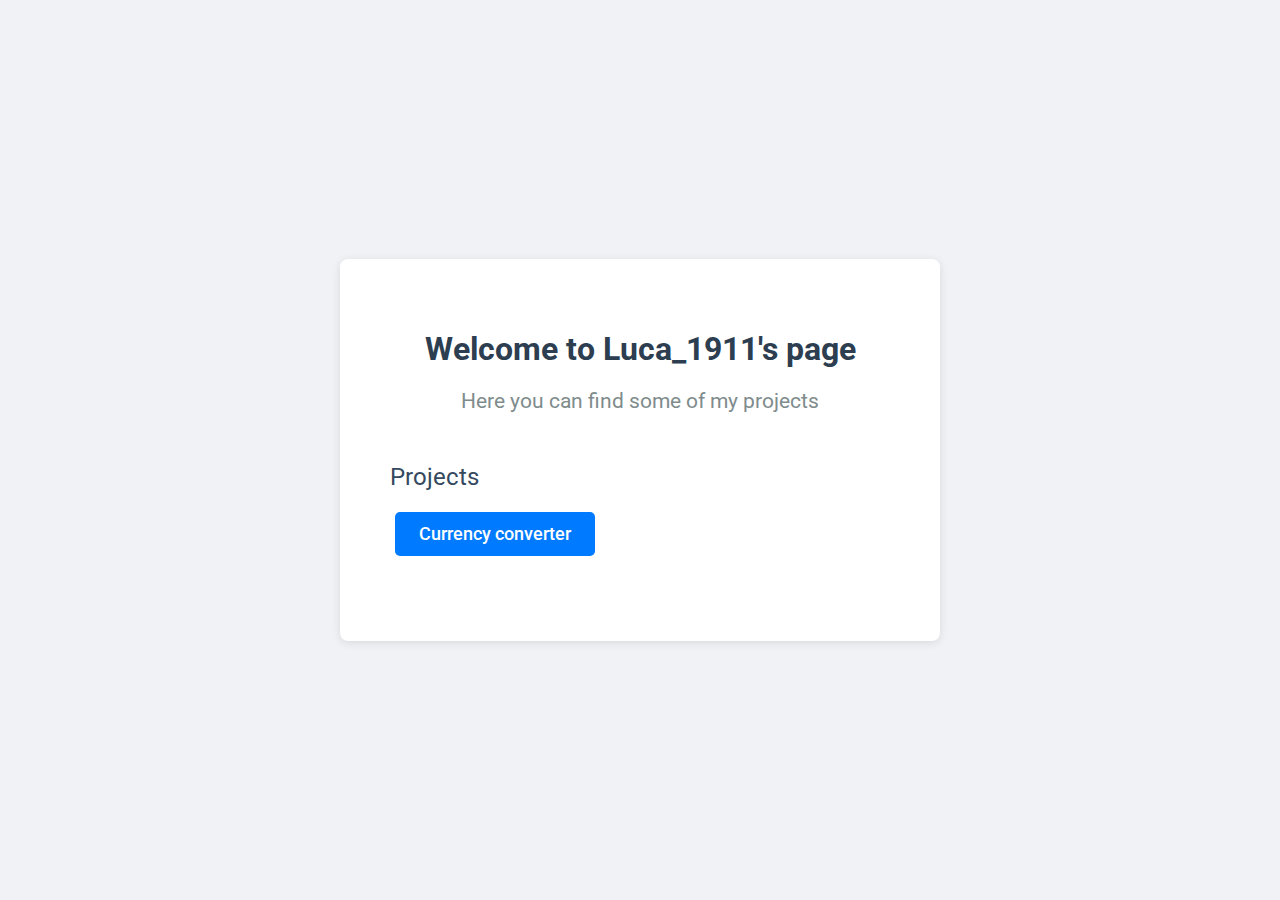
==== index.html @ c0574ca5 "Aggiunta dei file del sito" ====
<!DOCTYPE html>
<html>
<head>
    <title>La mia Pagina Introduttiva</title>
    <meta name="viewport" content="width=device-width, initial-scale=1">
    <link href="https://fonts.googleapis.com/css2?family=Roboto:wght@300;400;700&display=swap" rel="stylesheet">
    <link rel="stylesheet" href="styles.css">
</head>
<body>

<div class="container">
    <h1>Welcome to Luca_1911's page</h1>

    <p>Here you can find some of my projects</p>

    <div class="argomento">
        <h2>Projects</h2>
        <ul>    
            <li><a href="/Projects/currency_converter/currency_converter.html">Currency converter</a></li>
        </ul>
    </div>
</div>

</body>
</html>
---- styles.css ----
body {
    font-family: 'Roboto', sans-serif;
    background-color: #f0f2f5;
    color: #333;
    margin: 0;
    padding: 0;
    display: flex;
    flex-direction: column;
    align-items: center;
    justify-content: center;
    min-height: 100vh;
    min-width: 320px;
}

h1 {
    color: #2c3e50;
    text-align: center;
    margin-bottom: 20px;
    font-weight: 700;
}

p {
    color: #7f8c8d;
    text-align: center;
    margin-bottom: 40px;
    font-size: 1.3em;
}

h2 {
    color: #34495e;
    font-weight: 400;
    margin-bottom: 15px;
}

ul {
    list-style-type: none;
    padding: 0;
}

li {
    margin-bottom: 10px;
}

a {
    display: inline-block;
    padding: 12px 24px;
    margin: 5px;
    color: #fff;
    background-color: #007bff;
    border-radius: 5px;
    text-decoration: none;
    font-weight: 500;
    font-size: 1.1em;
    transition: background-color 0.3s ease;
}

a:hover {
    background-color: #1abc9c;
}

.container {
    background-color: #fff;
    padding: 50px;
    border-radius: 8px;
    box-shadow: 0 2px 10px rgba(0, 0, 0, 0.1);
    max-width: 600px;
    width: 95%;
    box-sizing: border-box;
}

.argomento {
    margin-bottom: 30px;
}

.argomento h2 {
    margin-top: 50px;
}

@media (max-width: 768px) {
    body {
        padding: 10px;
        justify-content: flex-start; 
        align-items: stretch;
    }

    .container {
        padding: 20px;
        margin-top: 0;
        box-shadow: none;
        width: 100%;
    }

    h1 {
        font-size: 2.2em; 
        margin-bottom: 15px;
    }

    p {
        font-size: 1.5em;
        margin-bottom: 20px;
    }

    h2 {
        font-size: 1.2em;
    }

    a {
        font-size: 1.1em;
    }
}

@media (max-width: 480px) {
    body {
        padding: 10px;
        justify-content: flex-start;
        align-items: stretch;
        text-align: left;
    }

    .container {
        padding: 15px;
        width: 100%;
    }

    h1 {
        font-size: 1.8em;
    }

    p {
        font-size: 1.2em;
        margin-bottom: 10px;
    }

    h2 {
        font-size: 1em;
    }

    a {
        font-size: 1em;
        padding: 10px;
    }
}
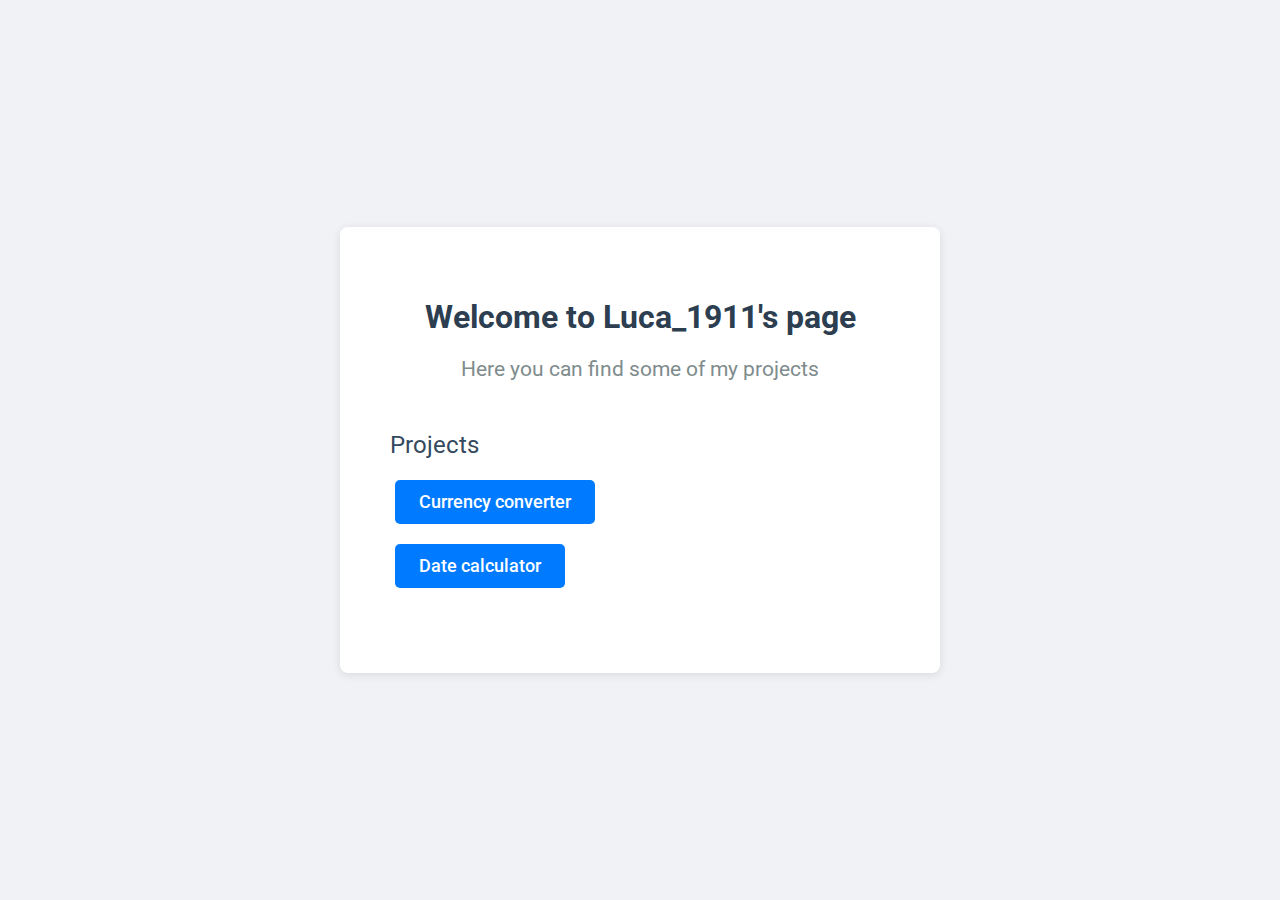
==== commit 100ee135: "New project added" ====
--- a/index.html
+++ b/index.html
@@ -16,7 +16,8 @@
     <div class="argomento">
         <h2>Projects</h2>
         <ul>    
-            <li><a href="/Projects/currency_converter/currency_converter.html">Currency converter</a></li>
+            <li><a href="Projects/currency_converter/currency_converter.html">Currency converter</a></li>
+            <li><a href="Projects/date_calculator/date_calculator.html">Date calculator</a></li>
         </ul>
     </div>
 </div>
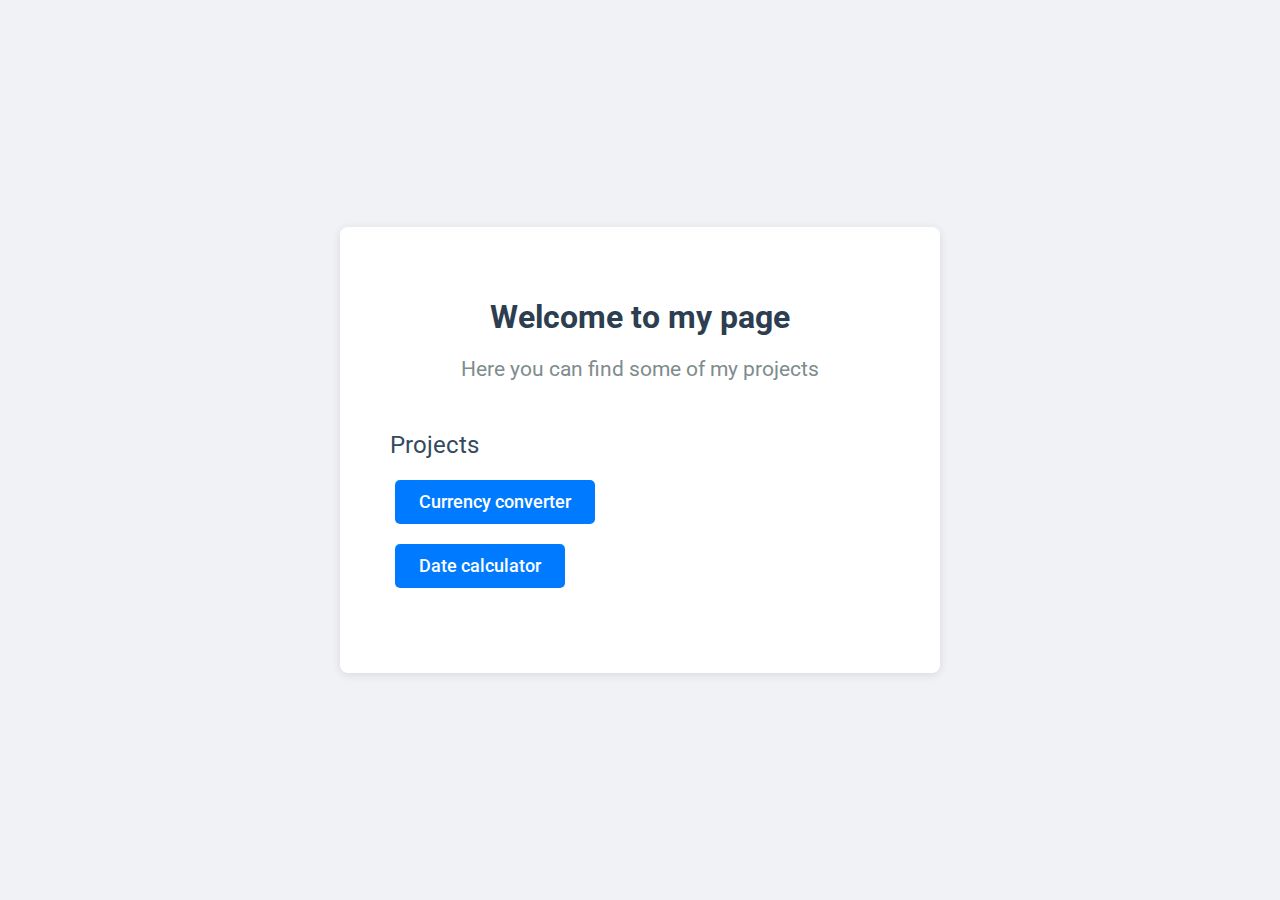
==== commit eff19063: "Update index.html" ====
--- a/index.html
+++ b/index.html
@@ -9,7 +9,7 @@
 <body>
 
 <div class="container">
-    <h1>Welcome to Luca_1911's page</h1>
+    <h1>Welcome to my page</h1>
 
     <p>Here you can find some of my projects</p>
 
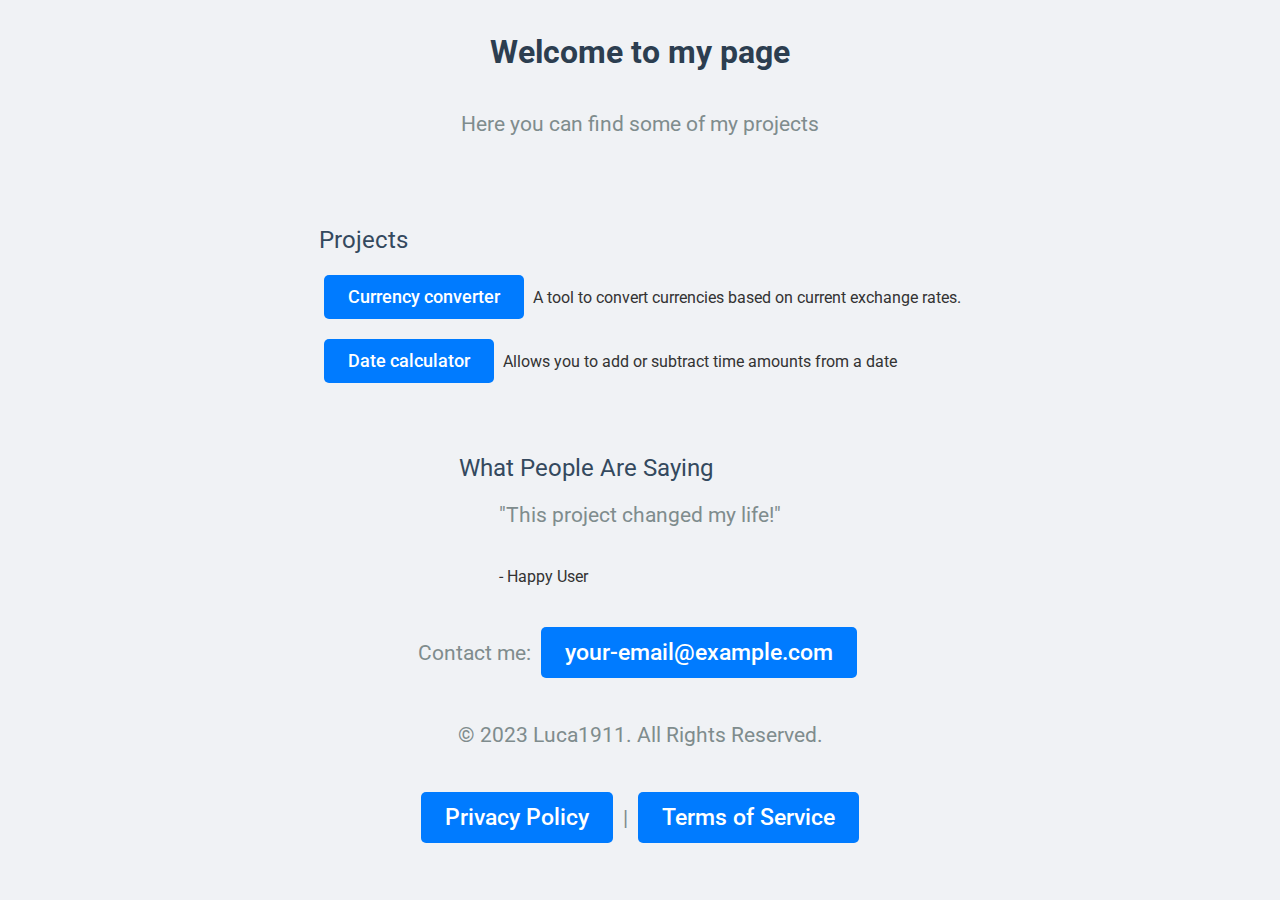
==== commit fccab682: "Update index.html" ====
--- a/index.html
+++ b/index.html
@@ -1,26 +1,45 @@
 <!DOCTYPE html>
 <html>
 <head>
-    <title>La mia Pagina Introduttiva</title>
+    <title>Introduction page</title>
     <meta name="viewport" content="width=device-width, initial-scale=1">
     <link href="https://fonts.googleapis.com/css2?family=Roboto:wght@300;400;700&display=swap" rel="stylesheet">
     <link rel="stylesheet" href="styles.css">
 </head>
 <body>
 
-<div class="container">
     <h1>Welcome to my page</h1>
 
     <p>Here you can find some of my projects</p>
 
     <div class="argomento">
         <h2>Projects</h2>
-        <ul>    
-            <li><a href="Projects/currency_converter/currency_converter.html">Currency converter</a></li>
-            <li><a href="Projects/date_calculator/date_calculator.html">Date calculator</a></li>
+        <ul>
+            <li>
+                <a class="project_link" href="Projects/currency_converter/currency_converter.html">Currency converter</a>
+                <span class="project_info">A tool to convert currencies based on current exchange rates.</span>
+            </li>
+            <li>
+                <a class="project_link" href="Projects/date_calculator/date_calculator.html">Date calculator</a>
+                <span class="project_info">Allows you to add or subtract time amounts from a date</span>
+            </li>
         </ul>
     </div>
-</div>
+
+    <div class="testimonials">
+        <h2>What People Are Saying</h2>
+        <blockquote>
+            <p>"This project changed my life!"</p>
+            <footer class="footer1">- Happy User</footer>
+        </blockquote>
+    </div>
+
+    <div class="contact-bar">
+        <p>Contact me: <a href="mailto:your-email@example.com">your-email@example.com</a></p>
+    
+        <p>&copy; 2023 Luca1911. All Rights Reserved.</p>
+        <p><a href="#">Privacy Policy</a> | <a href="#">Terms of Service</a></p>
+    </div>
 
 </body>
 </html>
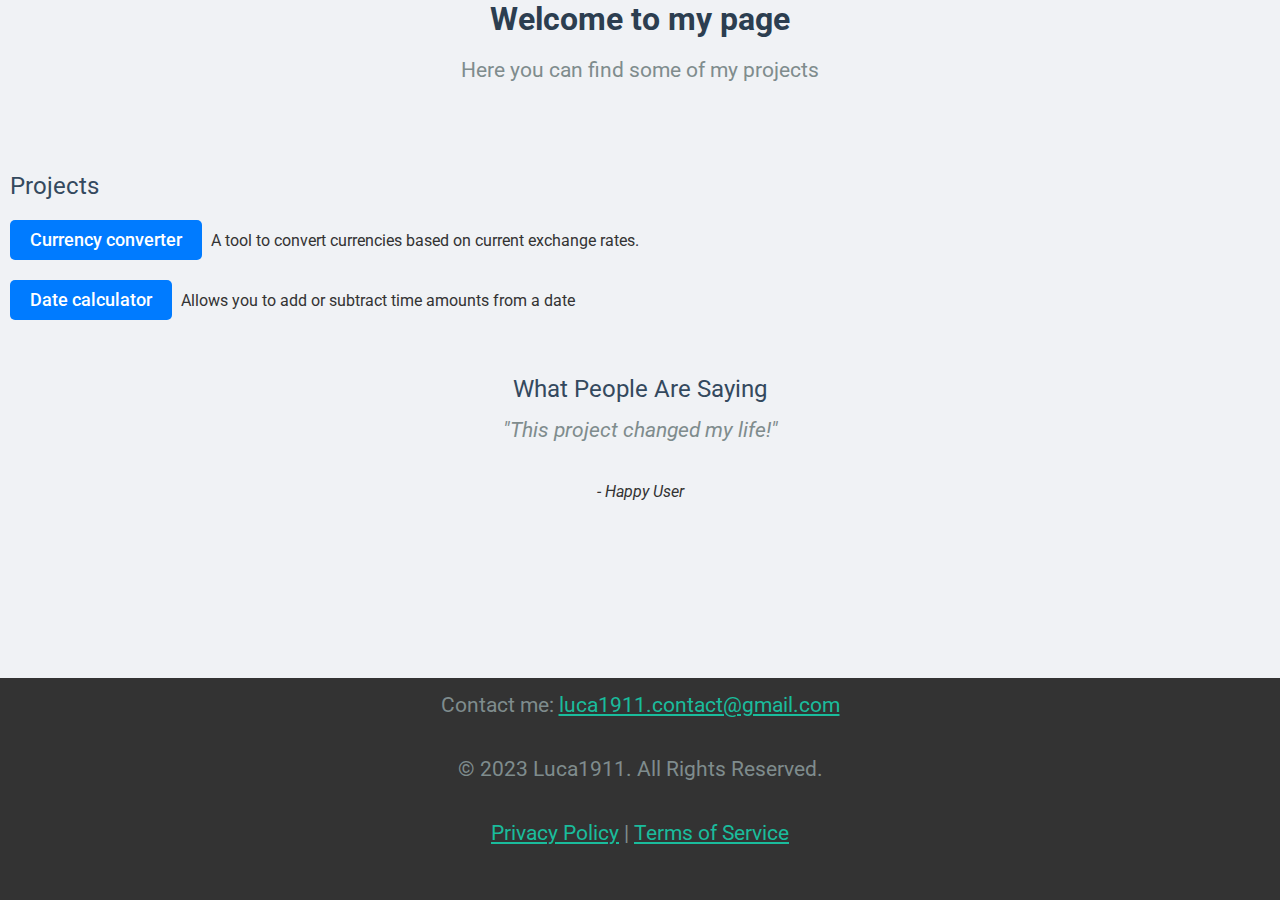
==== commit 709402d3: "added email" ====
--- a/index.html
+++ b/index.html
@@ -35,7 +35,7 @@
     </div>
 
     <div class="contact-bar">
-        <p>Contact me: <a href="mailto:your-email@example.com">your-email@example.com</a></p>
+        <p>Contact me: <a href="mailto:luca1911.contact@gmail.com">luca1911.contact@gmail.com</a></p>
     
         <p>&copy; 2023 Luca1911. All Rights Reserved.</p>
         <p><a href="#">Privacy Policy</a> | <a href="#">Terms of Service</a></p>
--- a/styles.css
+++ b/styles.css
@@ -1,15 +1,46 @@
+html, body {
+    height: 100%; 
+    margin: 0; 
+    padding: 0; 
+    overflow-x: hidden; 
+}
+
 body {
     font-family: 'Roboto', sans-serif;
     background-color: #f0f2f5;
     color: #333;
-    margin: 0;
-    padding: 0;
     display: flex;
     flex-direction: column;
     align-items: center;
-    justify-content: center;
+    justify-content: flex-start;
     min-height: 100vh;
     min-width: 320px;
+}
+
+.testimonials {
+    padding: 20px;
+    text-align: center;
+    margin-bottom: 40px;
+}
+
+.container {
+    background-color: #fff;
+    padding: 50px;
+    border-radius: 8px;
+    box-shadow: 0 8px 24px rgba(0, 0, 0, 0.4);
+    max-width: 600px;
+    width: 100%;
+    box-sizing: border-box; 
+}
+
+blockquote {
+    font-style: italic;
+    margin: 10px 0;
+}
+
+h1, h2, p {
+    margin: 0; 
+    padding: 0; 
 }
 
 h1 {
@@ -30,20 +61,27 @@
     color: #34495e;
     font-weight: 400;
     margin-bottom: 15px;
+    margin-top: 20px;
 }
 
 ul {
     list-style-type: none;
     padding: 0;
+    margin: 0; 
+    display: flex; 
+    flex-direction: column; 
+    align-items: center; 
 }
 
 li {
     margin-bottom: 10px;
+    width: 100%; 
+    text-align: left; 
 }
 
-a {
+.project_link {
     display: inline-block;
-    padding: 12px 24px;
+    padding: 10px 20px;
     margin: 5px;
     color: #fff;
     background-color: #007bff;
@@ -54,26 +92,38 @@
     transition: background-color 0.3s ease;
 }
 
-a:hover {
+.project_link:hover {
     background-color: #1abc9c;
 }
 
-.container {
-    background-color: #fff;
-    padding: 50px;
-    border-radius: 8px;
-    box-shadow: 0 2px 10px rgba(0, 0, 0, 0.1);
-    max-width: 600px;
-    width: 95%;
-    box-sizing: border-box;
-}
-
 .argomento {
-    margin-bottom: 30px;
+    text-align: left; 
+    width: 100%; 
+    margin: 0; 
+    margin-left: 10px;
+    padding: 0 10px; 
+    font-size: medium;
 }
 
 .argomento h2 {
     margin-top: 50px;
+    margin-left: 5px;
+}
+
+.contact-bar {
+    background-color: #333;
+    color: #fff;
+    text-align: center;
+    padding: 15px 0; 
+    position: relative;
+    bottom: 0;
+    width: 100%; 
+    margin-top: auto; 
+    box-sizing: border-box; /
+}
+
+.contact-bar a {
+    color: #1abc9c;
 }
 
 @media (max-width: 768px) {
@@ -104,7 +154,7 @@
         font-size: 1.2em;
     }
 
-    a {
+    .project_link {
         font-size: 1.1em;
     }
 }
@@ -139,4 +189,4 @@
         font-size: 1em;
         padding: 10px;
     }
-}+}
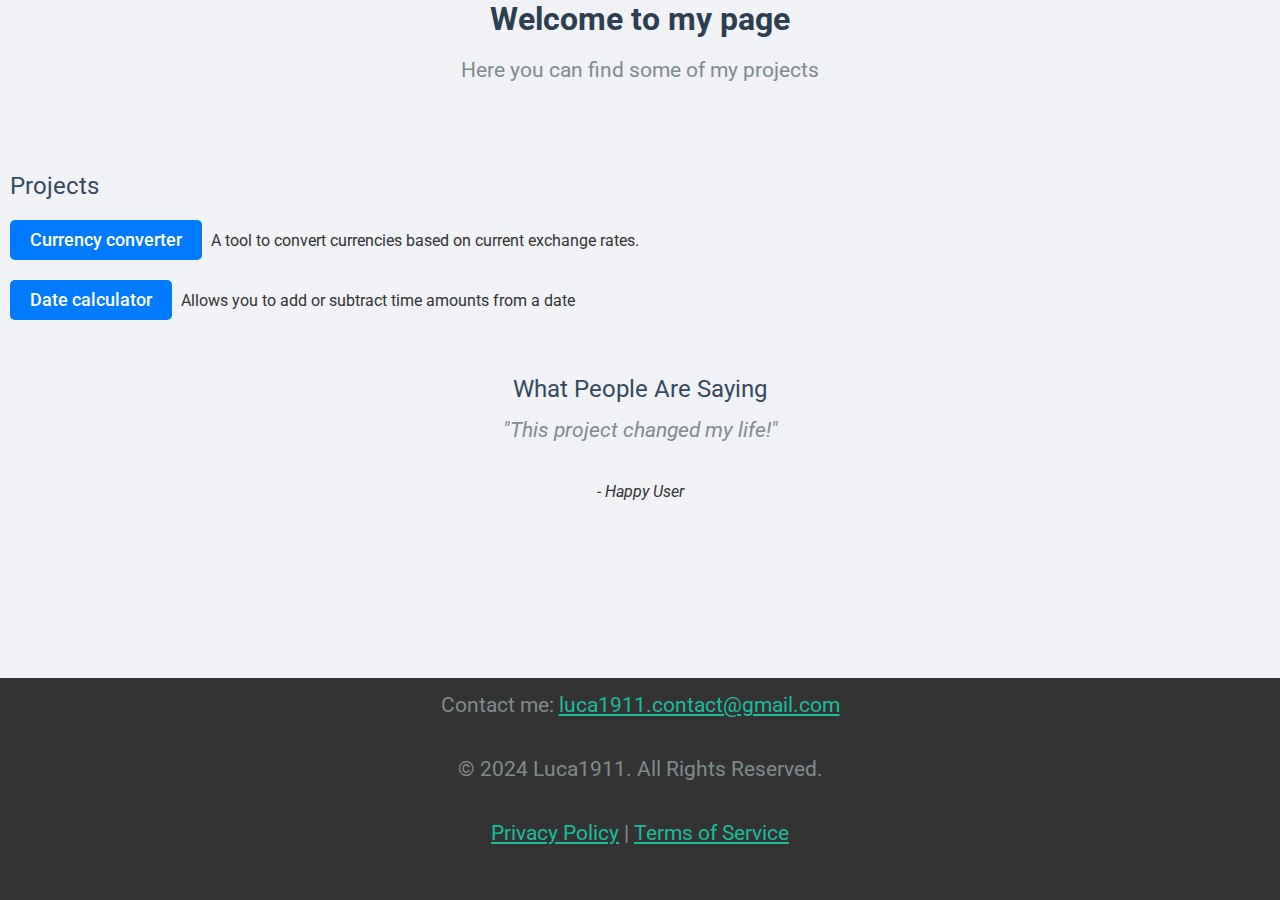
==== commit 232198aa: "a" ====
--- a/index.html
+++ b/index.html
@@ -37,7 +37,7 @@
     <div class="contact-bar">
         <p>Contact me: <a href="mailto:luca1911.contact@gmail.com">luca1911.contact@gmail.com</a></p>
     
-        <p>&copy; 2023 Luca1911. All Rights Reserved.</p>
+        <p>&copy; 2024 Luca1911. All Rights Reserved.</p>
         <p><a href="#">Privacy Policy</a> | <a href="#">Terms of Service</a></p>
     </div>
 
